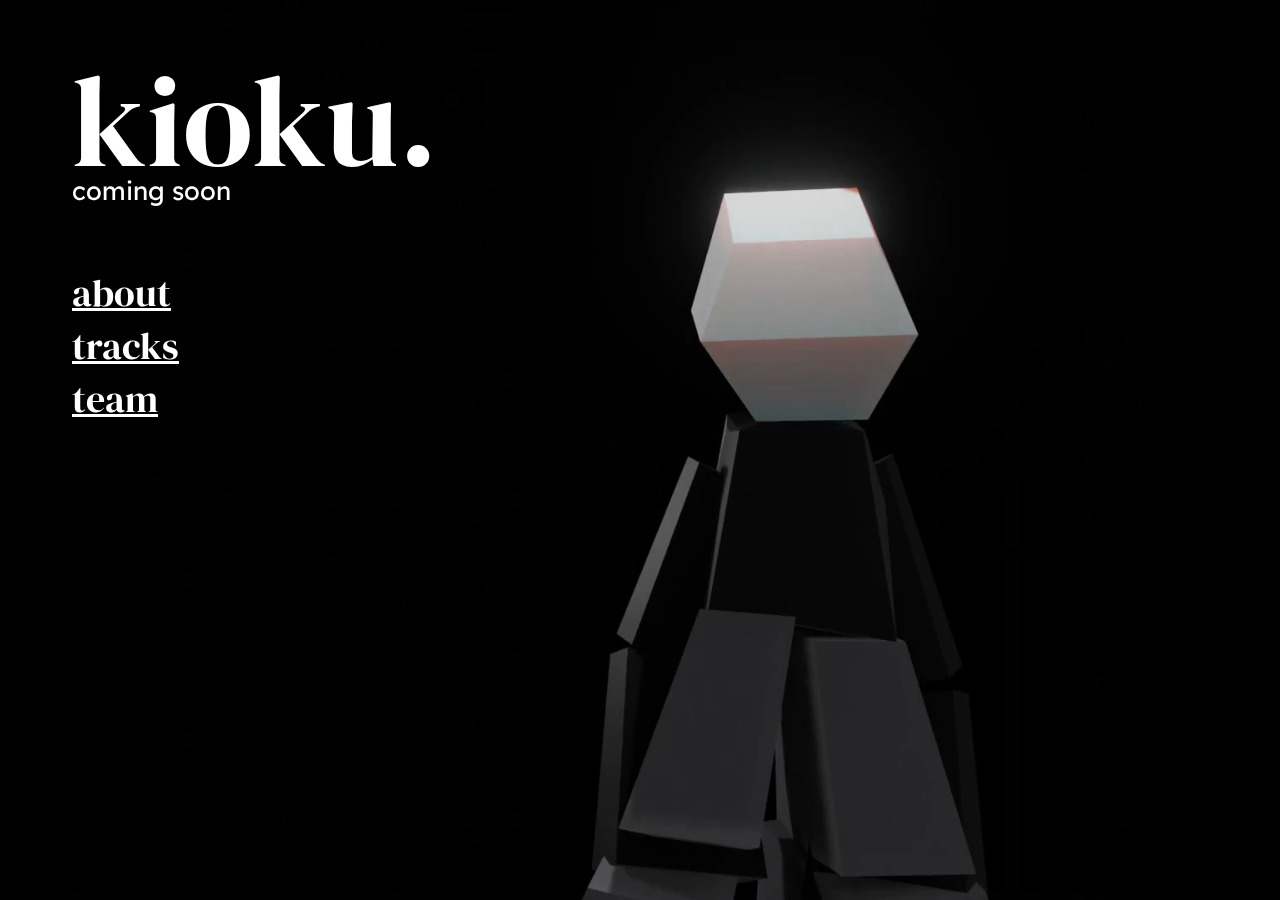
==== index.html @ ccaea7e4 "cewl changes" ====
﻿<!DOCTYPE html>

<html lang="en" xmlns="http://www.w3.org/1999/xhtml">
<head>
    <meta charset="utf-8" />
    <title></title>

    <style>

        @import url('https://fonts.googleapis.com/css2?family=DM+Serif+Display:ital@0;1&family=Poor+Story&display=swap');
        @import url('https://fonts.googleapis.com/css2?family=DM+Serif+Display:ital@0;1&family=Lexend:wght@100..900&family=Poor+Story&display=swap');
        @keyframes fadein {
            from {
                opacity: 0;
                transform: translateY(-20px);
            }

            to {
                opacity: 1;
                transform: none;
            }
        }
        @keyframes fadeup {
            from {
                opacity: 0.2;
                transform: scale(100%) translateX(-50px);
            }

            to {
                opacity: 1;
                transform: none;
            }
        }
        .fadein {
            animation-name: fadein;
            animation-duration: 1s;
        }
        
        body {  
            background: black;
            background-size: cover;
            overflow: clip;
        }

        #left_container {
            width: 50%;
        }

        .buttons {
            color: white;
            font-family: 'DM Serif Display',serif;
            font-size: 3vw;
            margin-left: 5vw;
            transition: all 0.25s;
        }
        
        .buttons:hover {
            color: aquamarine;
        }
        .fade-out-div {
            transition: opacity 0.5s ease;
            opacity: 1;
        }

            .fade-out-div.fade-out {
                opacity: 0;
            }

    </style>
</head>
<body>
    <div id="fadeMe" class="fade-out-div">
        <div style="display: block; position:absolute; right:0; top:0; width: 50%; height:100%; animation-name: fadeup; animation-duration: 1s;">
            <video autoplay loop muted plays-inline style="bottom: 0; right:20%; position: absolute; object-fit:cover; height:100%; z-index: -1;">
                <source src="videos/idle.mp4" type="video/mp4" />
            </video>
        </div>


        <div id="left_container" class="fadein">

            <div style="color: white; font-family: 'DM Serif Display',serif; font-size: 10vw; margin: 5vw; line-height: 0.9">
                kioku.
                <div style="color: white; font-family: 'Lexend', sans-serif; font-size: 2vw;margin: 0; padding: 0;">
                    coming soon
                </div>
            </div>

            <a class="buttons" href="about.html">
                about
            </a><br />
            <a class="buttons" href="tracks.html">
                tracks
            </a><br />
            <a class="buttons" href="team.html">
                team
            </a>
        </div>
    </div>
    <script>

        document.querySelectorAll('.buttons').forEach(function (link) {
            link.addEventListener('click', function (event) {
                event.preventDefault(); // Prevent the default navigation behavior

                const fadeMe = document.getElementById('fadeMe');
                fadeMe.classList.add('fade-out');

                // Wait for the animation to complete before navigating
                setTimeout(function () {
                    window.location.href = event.target.href;
                }, 500); // 0.5s is the duration of the fade-out animation
            });
        });


    </script>
</body>
</html>
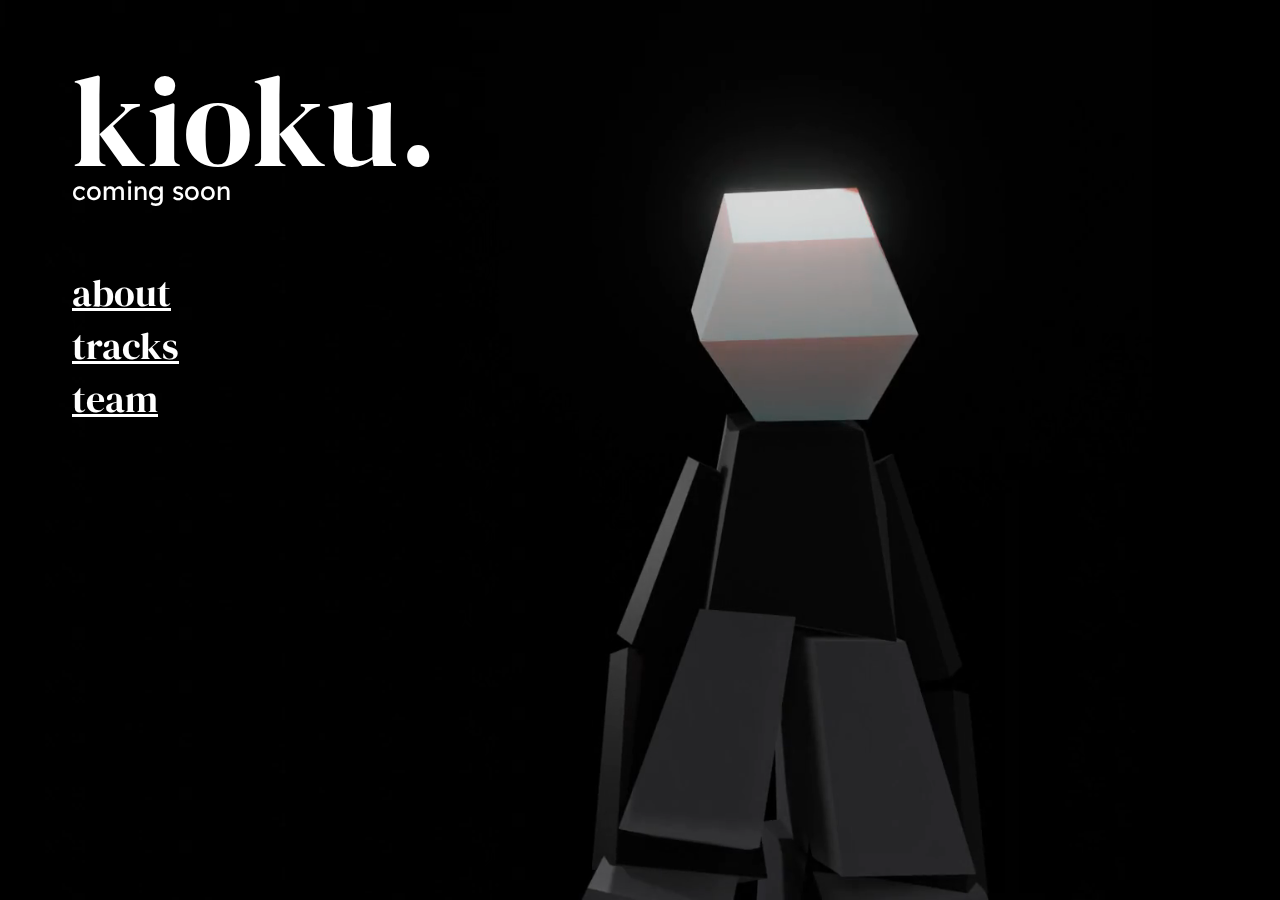
==== commit e2240638: "fixed back issue" ====
--- a/index.html
+++ b/index.html
@@ -99,6 +99,16 @@
     </div>
     <script>
 
+        document.addEventListener('DOMContentLoaded', function () {
+            const fadeMe = document.getElementById('fadeMe');
+
+            // Check if the page is being loaded from a cached state
+            if (!performance.navigation.type || performance.navigation.type === 2) {
+                // If the page is not being reloaded or is loaded from a cached state (using the back button), remove the fade-out class
+                fadeMe.classList.remove('fade-out');
+            }
+        });
+
         document.querySelectorAll('.buttons').forEach(function (link) {
             link.addEventListener('click', function (event) {
                 event.preventDefault(); // Prevent the default navigation behavior
@@ -113,7 +123,6 @@
             });
         });
 
-
     </script>
 </body>
 </html>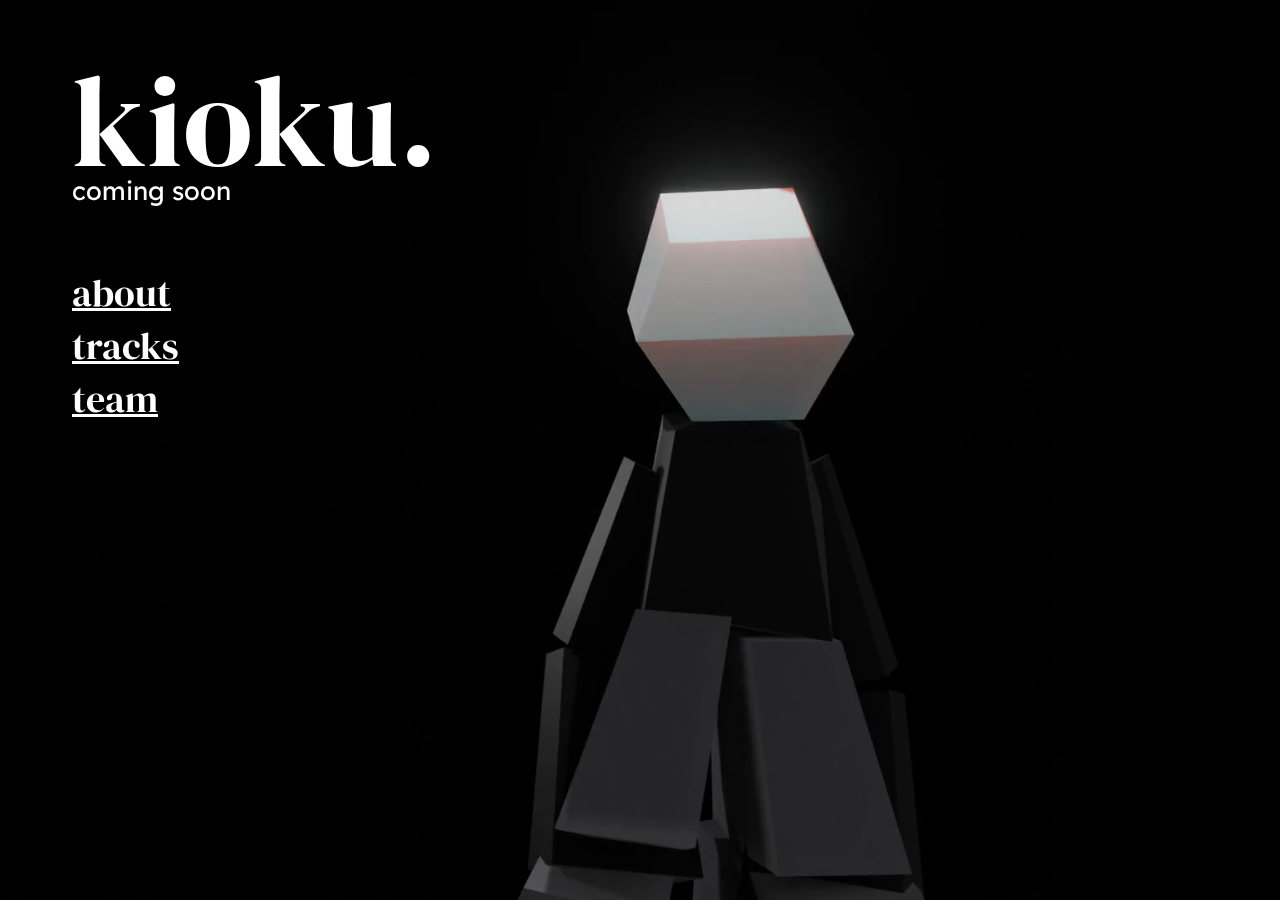
==== commit 8179479b: "tracks added" ====
--- a/index.html
+++ b/index.html
@@ -71,7 +71,7 @@
 <body>
     <div id="fadeMe" class="fade-out-div">
         <div style="display: block; position:absolute; right:0; top:0; width: 50%; height:100%; animation-name: fadeup; animation-duration: 1s;">
-            <video autoplay loop muted plays-inline style="bottom: 0; right:20%; position: absolute; object-fit:cover; height:100%; z-index: -1;">
+            <video autoplay loop muted plays-inline style="bottom: 0; right:30%; position: absolute; object-fit:cover; height:100%; z-index: -1;">
                 <source src="videos/idle.mp4" type="video/mp4" />
             </video>
         </div>
@@ -98,17 +98,15 @@
         </div>
     </div>
     <script>
-
-        document.addEventListener('DOMContentLoaded', function () {
+        window.addEventListener('pageshow', function (event) {
             const fadeMe = document.getElementById('fadeMe');
 
-            // Check if the page is being loaded from a cached state
-            if (!performance.navigation.type || performance.navigation.type === 2) {
-                // If the page is not being reloaded or is loaded from a cached state (using the back button), remove the fade-out class
+            // Check if the page is being loaded or restored from the cache
+            if (event.persisted) {
+                // If the page is loaded or restored from the cache, remove the fade-out class
                 fadeMe.classList.remove('fade-out');
             }
         });
-
         document.querySelectorAll('.buttons').forEach(function (link) {
             link.addEventListener('click', function (event) {
                 event.preventDefault(); // Prevent the default navigation behavior
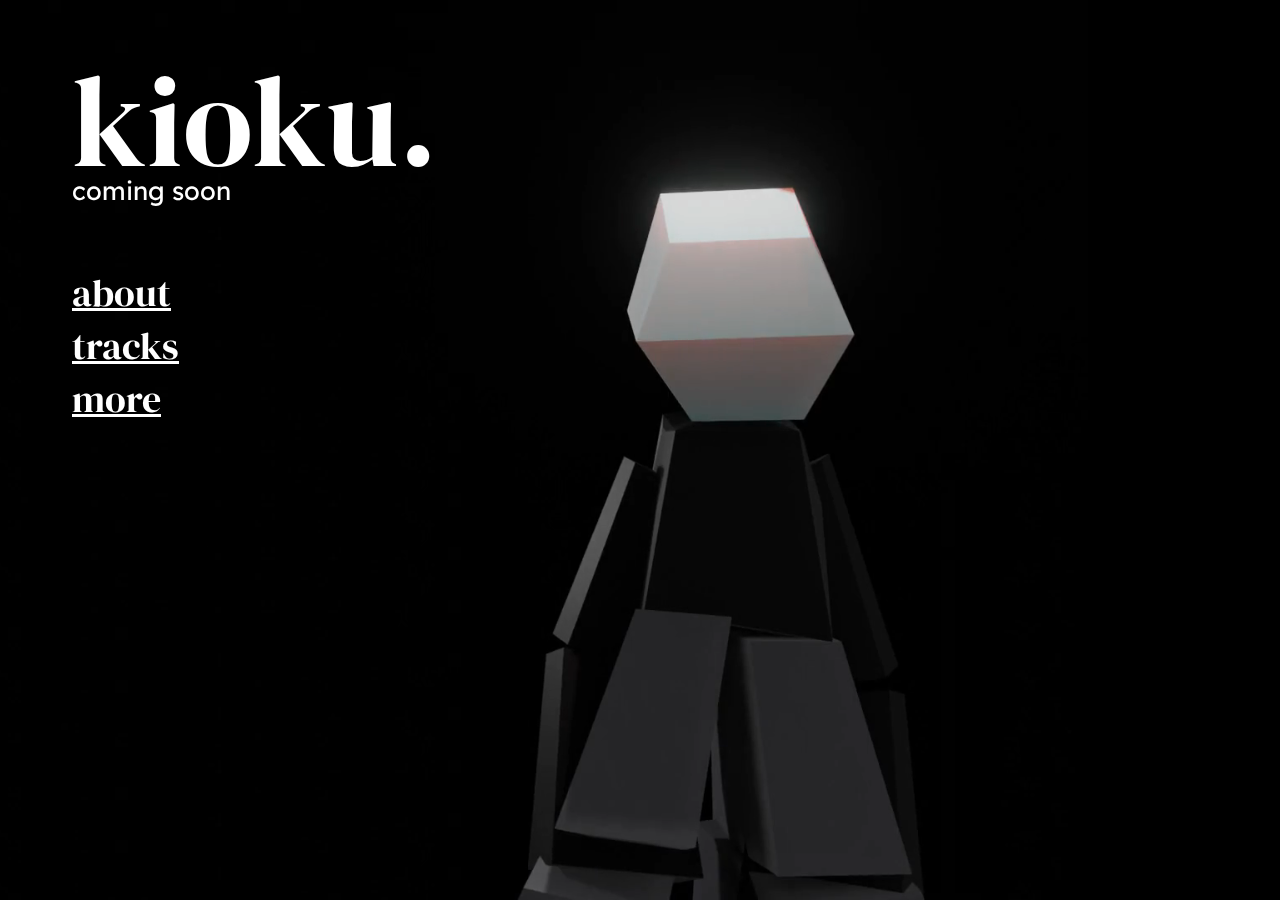
==== commit cfadda11: "added mroe but broken" ====
--- a/index.html
+++ b/index.html
@@ -92,8 +92,8 @@
             <a class="buttons" href="tracks.html">
                 tracks
             </a><br />
-            <a class="buttons" href="team.html">
-                team
+            <a class="buttons" href="more.html">
+                more
             </a>
         </div>
     </div>
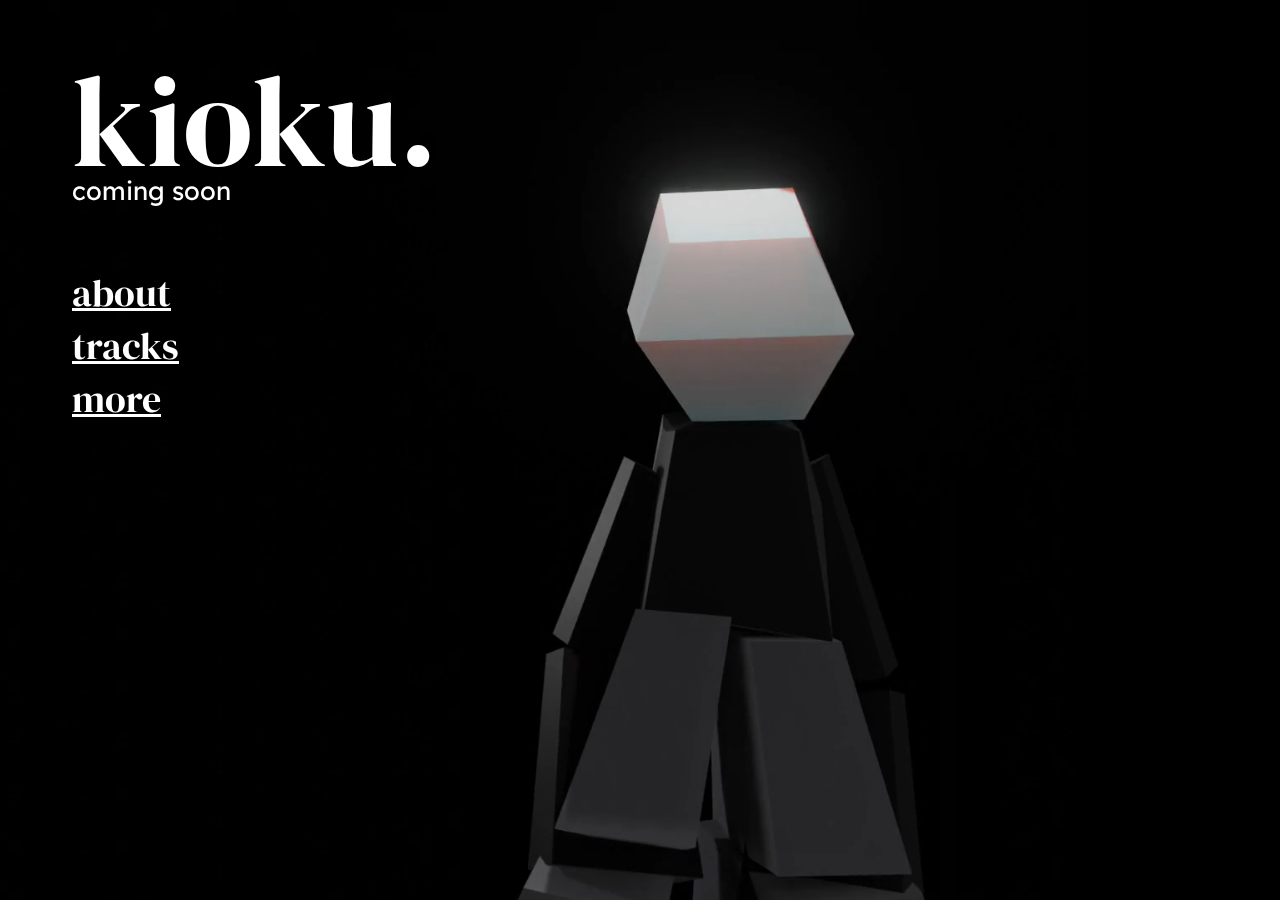
==== commit eecb8987: "Added titles" ====
--- a/index.html
+++ b/index.html
@@ -1,14 +1,16 @@
-﻿<!DOCTYPE html>
+﻿    <!DOCTYPE html>
 
-<html lang="en" xmlns="http://www.w3.org/1999/xhtml">
-<head>
-    <meta charset="utf-8" />
-    <title></title>
+    <html lang="en" xmlns="http://www.w3.org/1999/xhtml">
+    <head>
+        <meta charset="utf-8" />
+        <title>Kioku</title>
+        <link rel="icon" href="images/logo.ico" type="image/x-icon">
 
     <style>
 
         @import url('https://fonts.googleapis.com/css2?family=DM+Serif+Display:ital@0;1&family=Poor+Story&display=swap');
         @import url('https://fonts.googleapis.com/css2?family=DM+Serif+Display:ital@0;1&family=Lexend:wght@100..900&family=Poor+Story&display=swap');
+
         @keyframes fadein {
             from {
                 opacity: 0;
@@ -20,6 +22,7 @@
                 transform: none;
             }
         }
+
         @keyframes fadeup {
             from {
                 opacity: 0.2;
@@ -31,12 +34,13 @@
                 transform: none;
             }
         }
+
         .fadein {
             animation-name: fadein;
             animation-duration: 1s;
         }
-        
-        body {  
+
+        body {
             background: black;
             background-size: cover;
             overflow: clip;
@@ -53,10 +57,11 @@
             margin-left: 5vw;
             transition: all 0.25s;
         }
-        
-        .buttons:hover {
-            color: aquamarine;
-        }
+
+            .buttons:hover {
+                color: aquamarine;
+            }
+
         .fade-out-div {
             transition: opacity 0.5s ease;
             opacity: 1;
@@ -65,7 +70,6 @@
             .fade-out-div.fade-out {
                 opacity: 0;
             }
-
     </style>
 </head>
 <body>
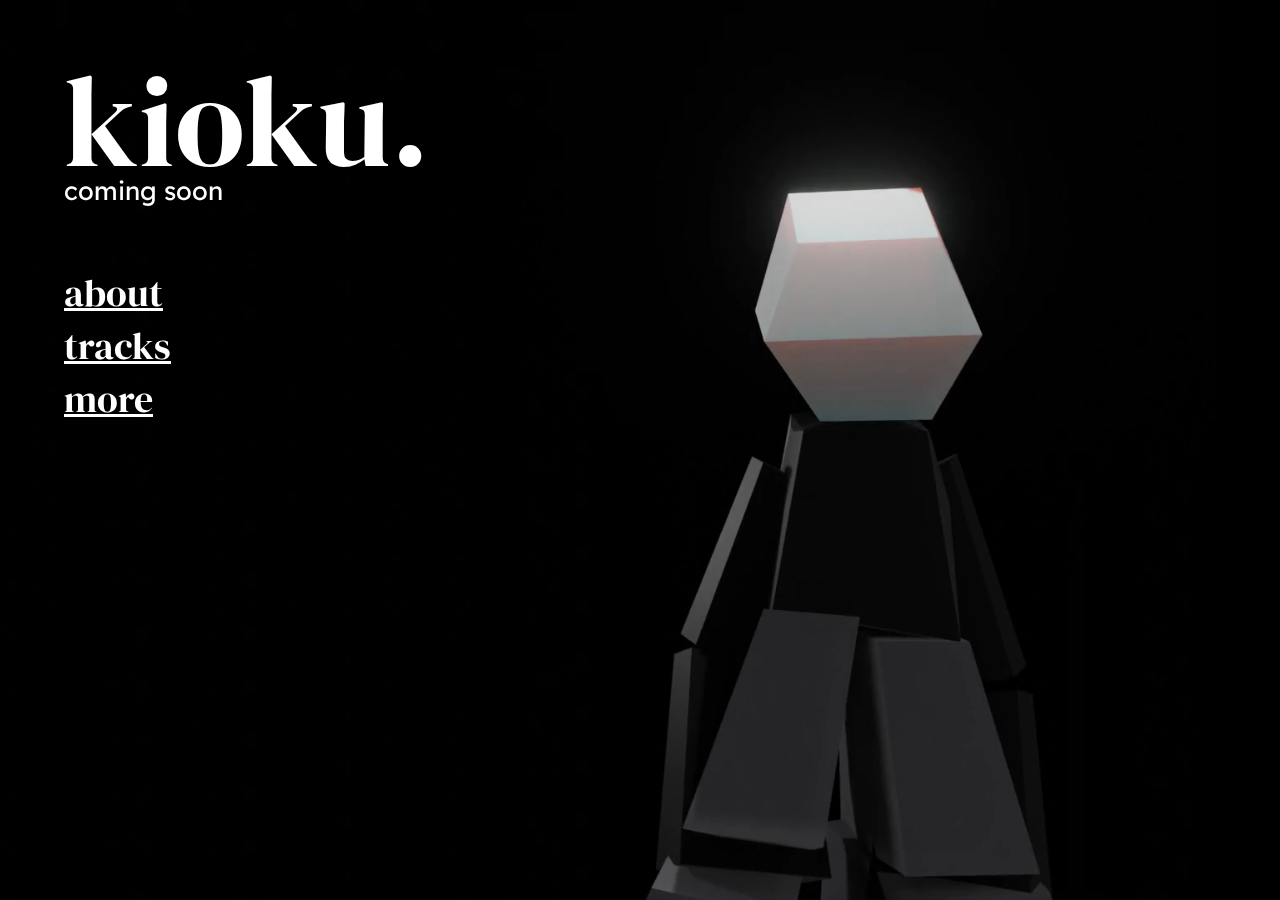
==== commit 9669c37f: "added mobile support" ====
--- a/index.html
+++ b/index.html
@@ -2,80 +2,19 @@
 
     <html lang="en" xmlns="http://www.w3.org/1999/xhtml">
     <head>
+        <meta name="viewport" content="width=device-width, initial-scale=1.0">
+
         <meta charset="utf-8" />
         <title>Kioku</title>
         <link rel="icon" href="images/logo.ico" type="image/x-icon">
-
-    <style>
-
-        @import url('https://fonts.googleapis.com/css2?family=DM+Serif+Display:ital@0;1&family=Poor+Story&display=swap');
-        @import url('https://fonts.googleapis.com/css2?family=DM+Serif+Display:ital@0;1&family=Lexend:wght@100..900&family=Poor+Story&display=swap');
-
-        @keyframes fadein {
-            from {
-                opacity: 0;
-                transform: translateY(-20px);
-            }
-
-            to {
-                opacity: 1;
-                transform: none;
-            }
-        }
-
-        @keyframes fadeup {
-            from {
-                opacity: 0.2;
-                transform: scale(100%) translateX(-50px);
-            }
-
-            to {
-                opacity: 1;
-                transform: none;
-            }
-        }
-
-        .fadein {
-            animation-name: fadein;
-            animation-duration: 1s;
-        }
-
-        body {
-            background: black;
-            background-size: cover;
-            overflow: clip;
-        }
-
-        #left_container {
-            width: 50%;
-        }
-
-        .buttons {
-            color: white;
-            font-family: 'DM Serif Display',serif;
-            font-size: 3vw;
-            margin-left: 5vw;
-            transition: all 0.25s;
-        }
-
-            .buttons:hover {
-                color: aquamarine;
-            }
-
-        .fade-out-div {
-            transition: opacity 0.5s ease;
-            opacity: 1;
-        }
-
-            .fade-out-div.fade-out {
-                opacity: 0;
-            }
-    </style>
-</head>
+        <link rel="stylesheet" href="main_style.css" />
+        <style>
+        </style>
+    </head>
 <body>
     <div id="fadeMe" class="fade-out-div">
-        <div style="display: block; position:absolute; right:0; top:0; width: 50%; height:100%; animation-name: fadeup; animation-duration: 1s;">
-            <video autoplay loop muted plays-inline style="bottom: 0; right:30%; position: absolute; object-fit:cover; height:100%; z-index: -1;">
+        <div class="rightcontainer">
+            <video autoplay loop muted plays-inline class="video" style="bottom: 0; position: absolute; object-fit:cover; height:100%; z-index: -1;">
                 <source src="videos/idle.mp4" type="video/mp4" />
             </video>
         </div>
@@ -83,9 +22,9 @@
 
         <div id="left_container" class="fadein">
 
-            <div style="color: white; font-family: 'DM Serif Display',serif; font-size: 10vw; margin: 5vw; line-height: 0.9">
+            <div class="title" style="color: white; font-family: 'DM Serif Display',serif; margin-top: 5vw; margin-bottom:5vw; line-height: 0.9">
                 kioku.
-                <div style="color: white; font-family: 'Lexend', sans-serif; font-size: 2vw;margin: 0; padding: 0;">
+                <div class="sub_title" style="color: white; font-family: 'Lexend', sans-serif;margin: 0; padding: 0;">
                     coming soon
                 </div>
             </div>
--- a/main_style.css
+++ b/main_style.css
@@ -0,0 +1,149 @@
+﻿
+@import url('https://fonts.googleapis.com/css2?family=DM+Serif+Display:ital@0;1&family=Poor+Story&display=swap');
+@import url('https://fonts.googleapis.com/css2?family=DM+Serif+Display:ital@0;1&family=Lexend:wght@100..900&family=Poor+Story&display=swap');
+body{
+    margin:0;
+}
+@keyframes fadein {
+    from {
+        opacity: 0;
+        transform: translateY(-20px);
+    }
+
+    to {
+        opacity: 1;
+        transform: none;
+    }
+}
+
+@keyframes fadeup {
+    from {
+        opacity: 0.2;
+        transform: scale(100%) translateY(40px);
+    }
+
+    to {
+        opacity: 1;
+        transform: none;
+    }
+}
+
+@keyframes fadeside {
+    from {
+        opacity: 0.2;
+        transform: scale(100%) translateX(-50px);
+    }
+
+    to {
+        opacity: 1;
+        transform: none;
+    }
+}
+
+.fadein {
+    animation-name: fadein;
+    animation-duration: 1s;
+}
+
+body {
+    background: black;
+    background-size: cover;
+    overflow: clip;
+}
+
+#left_container {
+    display: block;
+    width: 40vw;
+    padding-left: 5vw;
+    padding-right: 5vw;
+}
+
+.buttons {
+    color: white;
+    font-family: 'DM Serif Display',serif;
+    font-size: 3vw;
+    margin-left: 0;
+    transition: all 0.25s;
+}
+
+    .buttons:hover {
+        color: aquamarine;
+    }
+
+
+.fade-out-div {
+    transition: opacity 0.5s ease;
+    opacity: 1;
+}
+
+    .fade-out-div.fade-out {
+        opacity: 0;
+    }
+
+.title{
+    font-size: 10vw;
+}
+.texts {
+    font-size: 1vw;
+}
+.sub_title {
+    font-size: 2vw;
+}
+
+.rightcontainer {
+    display: block;
+    position: absolute;
+    right: 0;
+    top: 0;
+    width: 50%;
+    height: 100%;
+    animation-name: fadeside;
+    animation-duration: 1s;
+}
+
+.video{
+    right:10%;
+}
+
+@media only screen and (max-width: 767px) {
+    #left_container {
+        display: block;
+        width: 90vw;
+        height: 50vh;
+        padding-left: 5vw;
+        padding-right: 5vw;
+    }
+    .rightcontainer {
+        display: block;
+        position: absolute;
+        right: 0;
+        top: unset;
+        bottom: 0;
+        width: 100%;
+        height: 75%;
+        animation-name: fadeup;
+        animation-duration: 1s;
+    }
+
+
+    .title {
+        font-size: 25vw;
+    }
+    .sub_title {
+        font-size: 5vw;
+    }
+    .texts {
+        font-size: 4vw;
+    }
+    .buttons {
+        color: white;
+        font-family: 'DM Serif Display',serif;
+        font-size: 8vw;
+        margin-left: 0;
+        transition: all 0.25s;
+    }
+
+    .video {
+        right: -20%;
+    }
+}